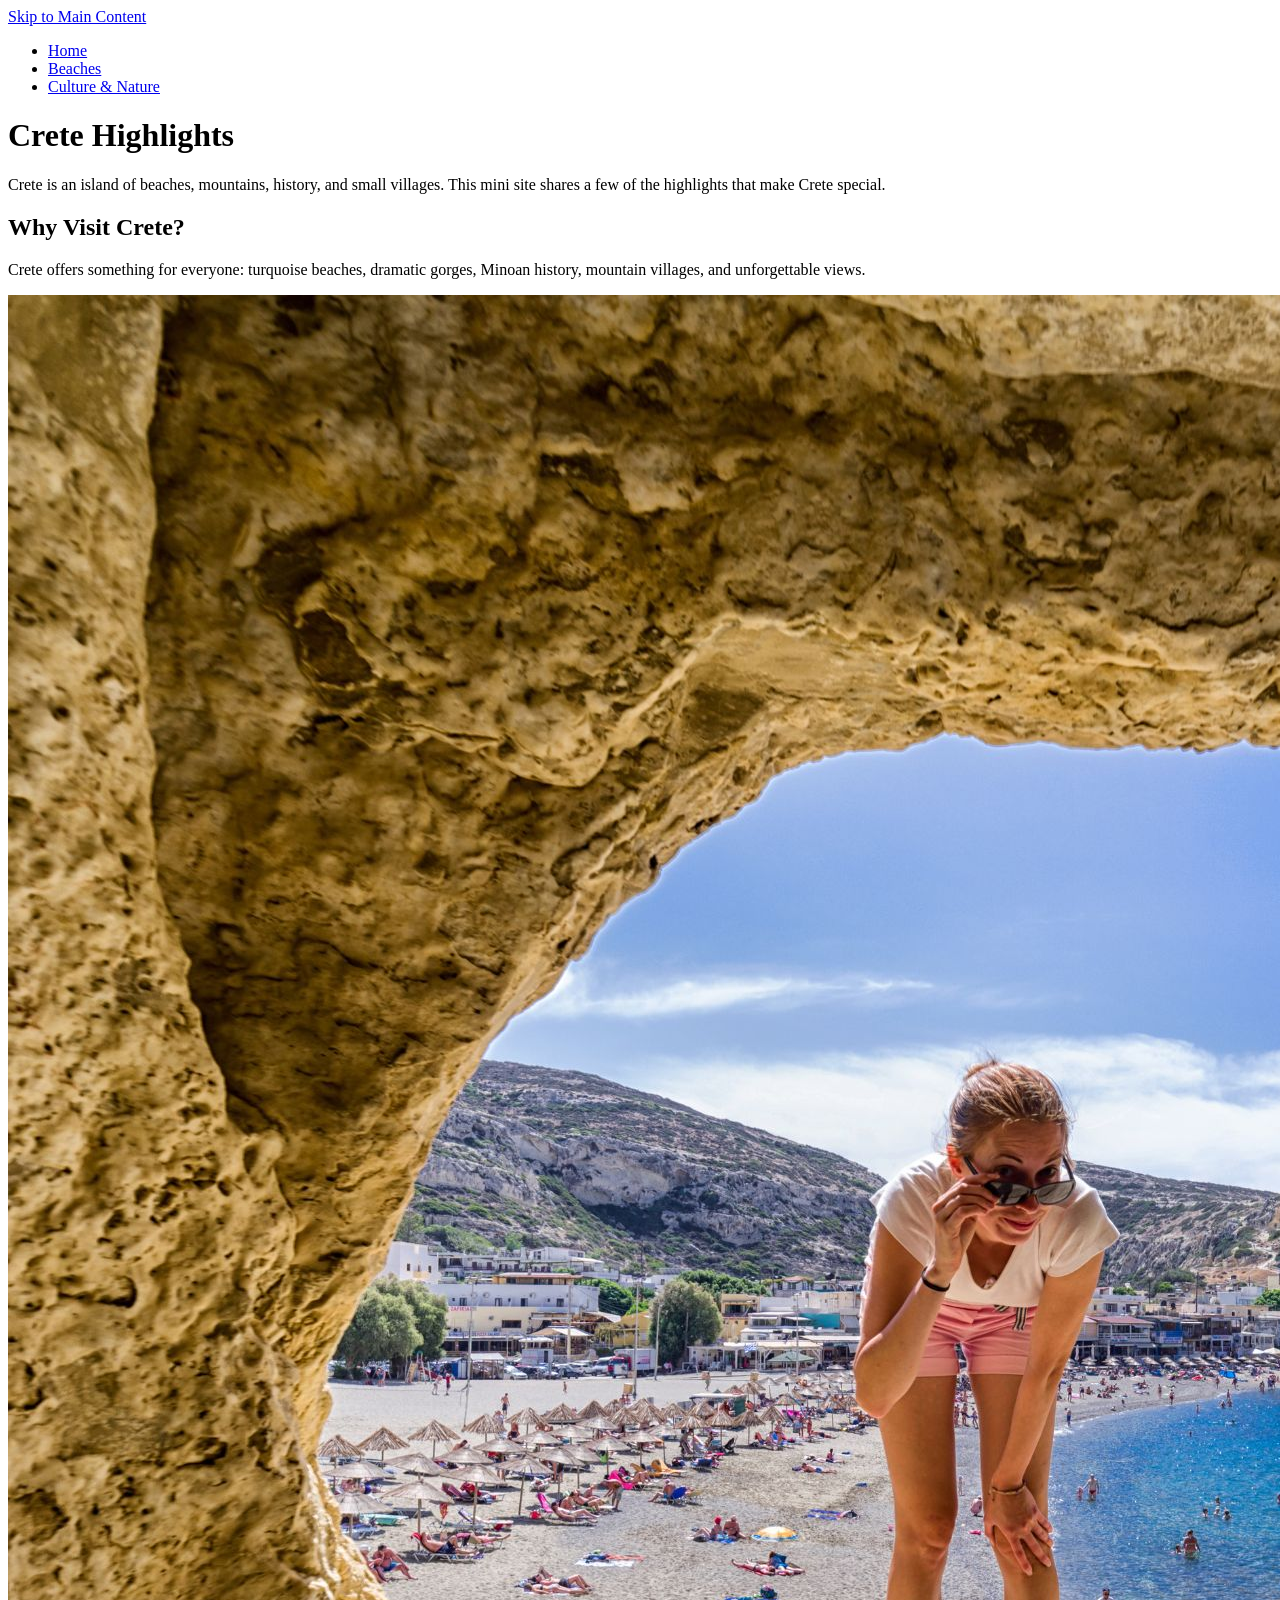
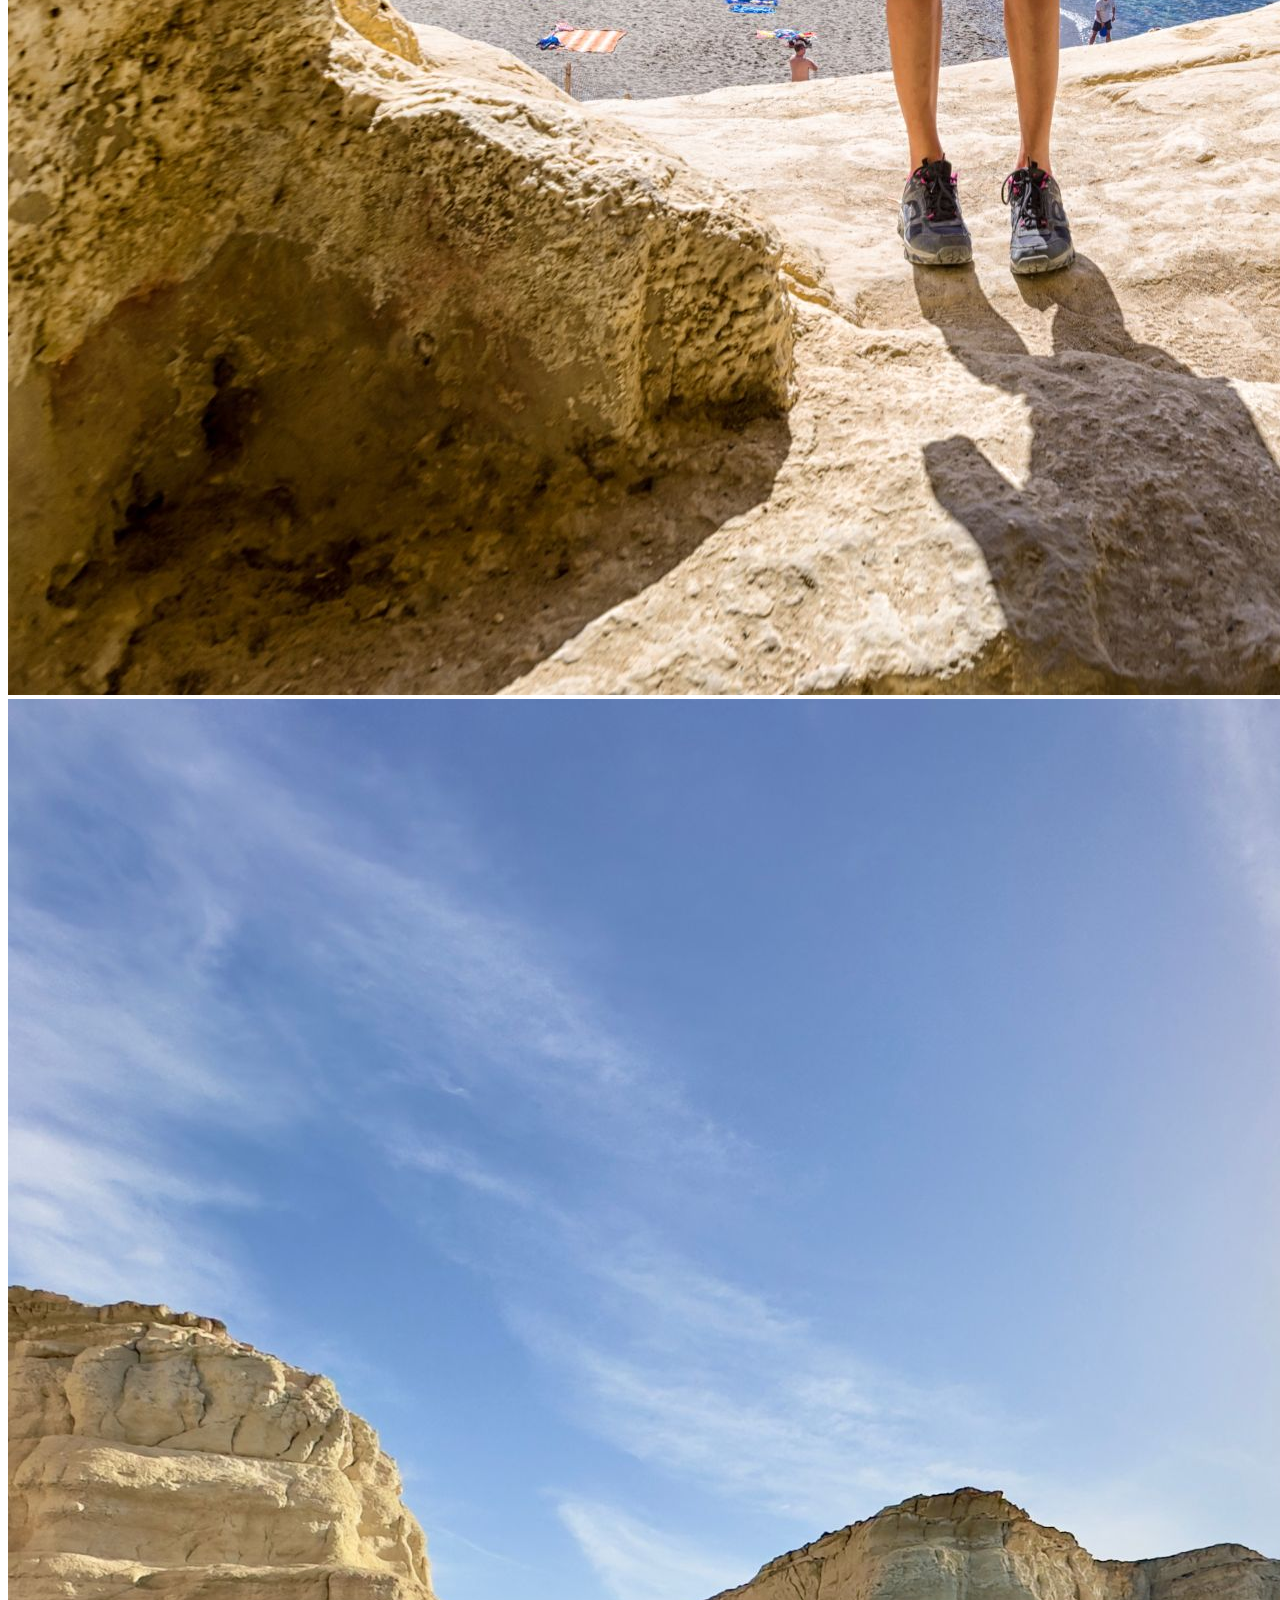
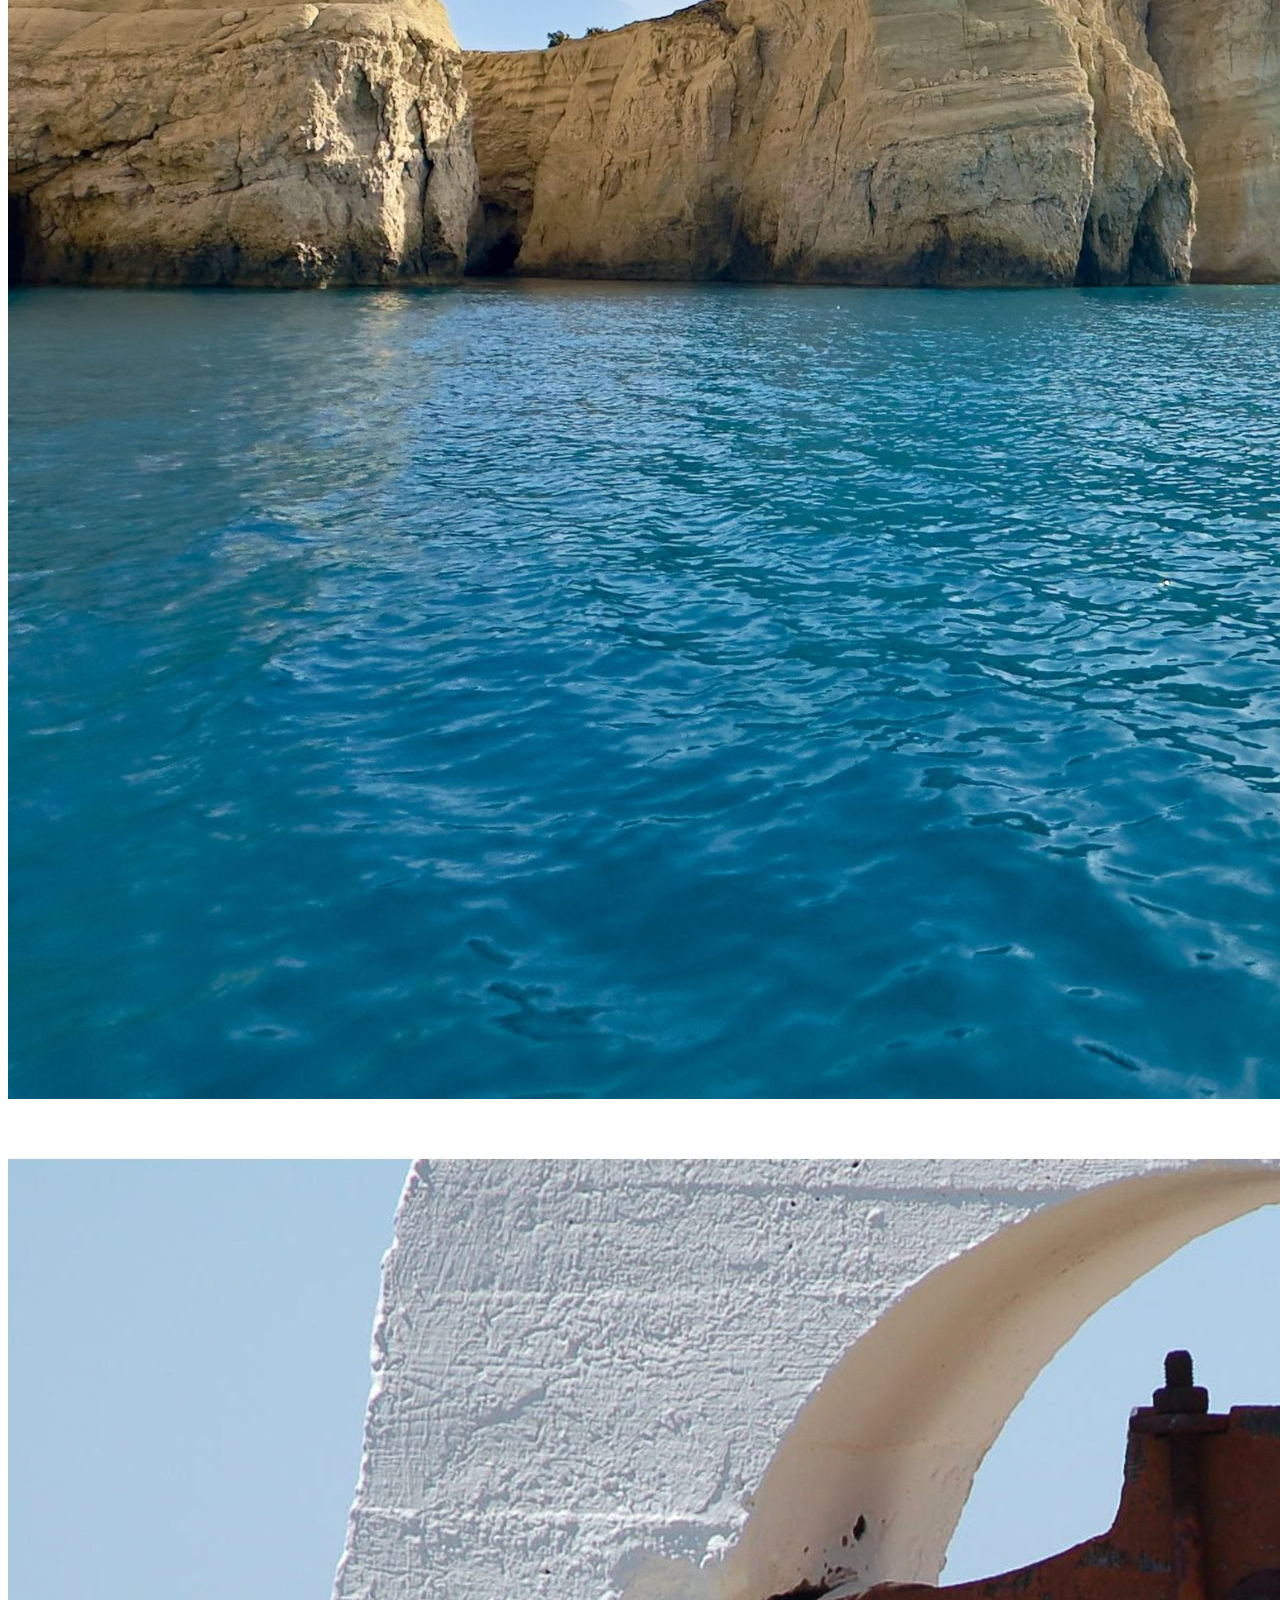
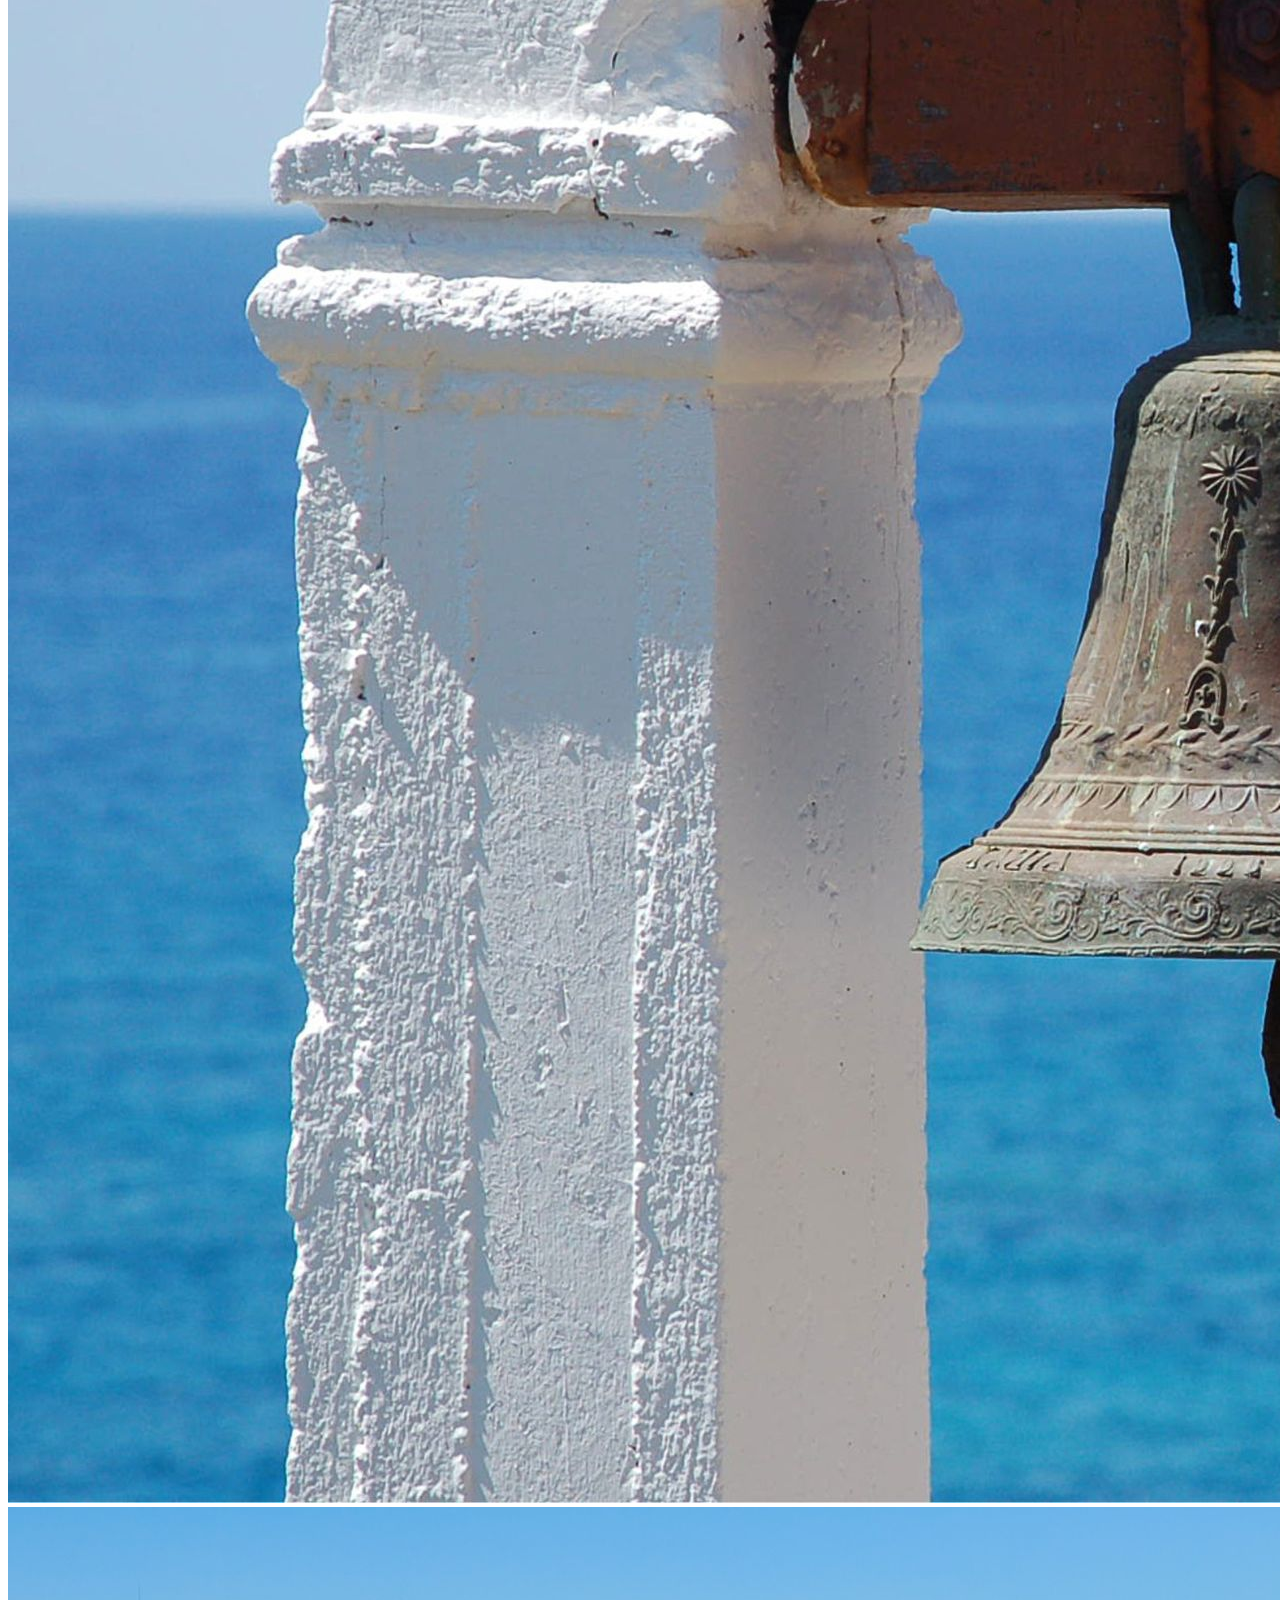
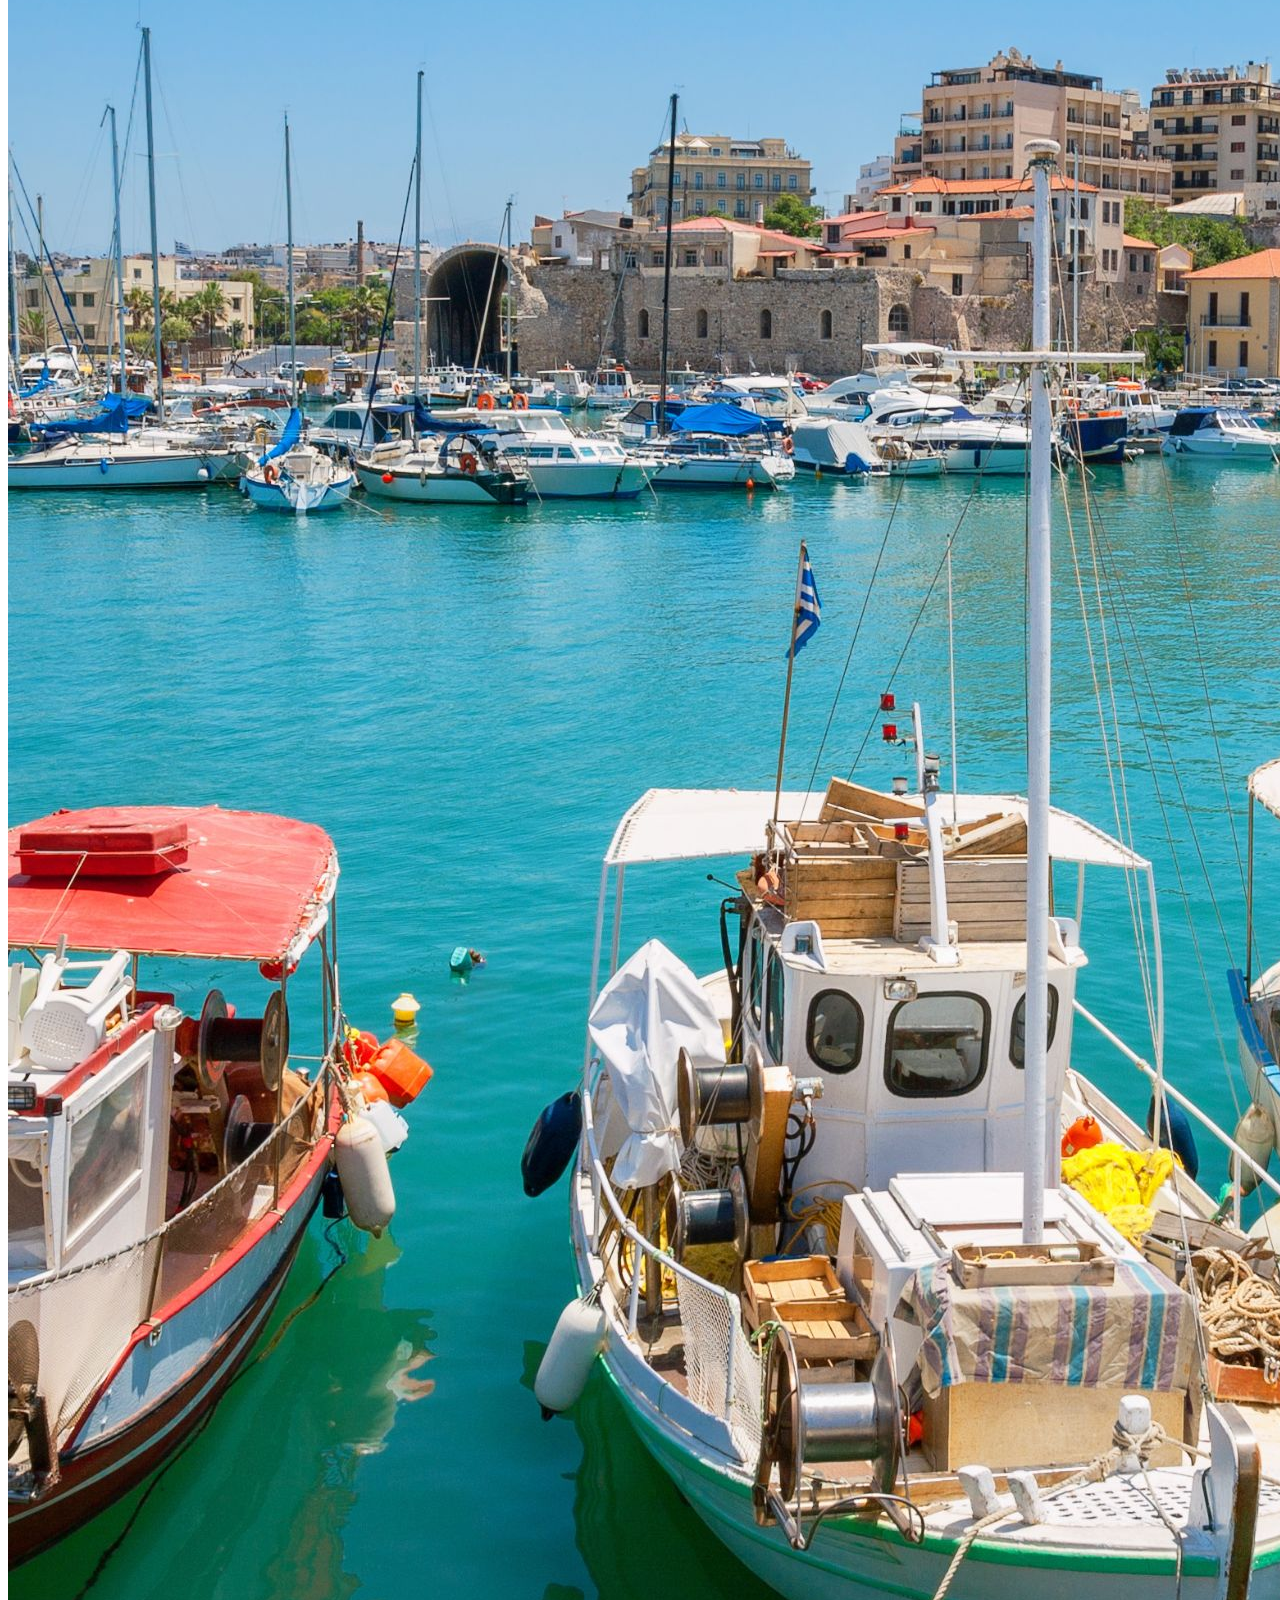
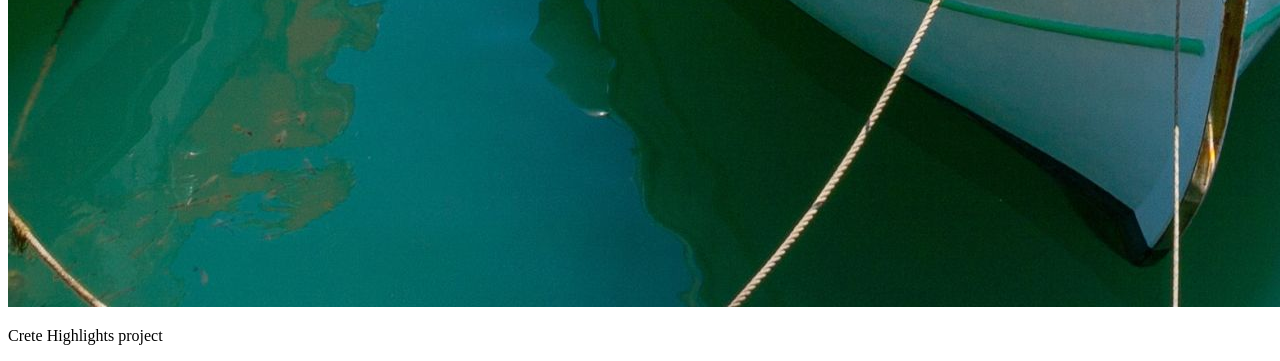
==== cretehighlights/index.html @ b8d299c5 "add Crete highlights site" ====
<!DOCTYPE html>
<html lang="en">
<head>
  <meta charset="UTF-8">
    <meta name="viewport" content="width=device-width">
      <title>Crete Highlights</title>
        <link rel="stylesheet" href="css/style.css">
        </head>
        <body>

          <a href="#main-content" class="skip-link">Skip to Main Content</a>

            <header class="hero">
                <nav class="nav">
                      <ul>
                              <li><a href="index.html">Home</a></li>
                                      <li><a href="beaches.html">Beaches</a></li>
                                              <li><a href="culture.html">Culture & Nature</a></li>
                                                    </ul>
                                                        </nav>

                                                            <h1>Crete Highlights</h1>
                                                                <p class="intro">
                                                                      Crete is an island of beaches, mountains, history, and small villages.
                                                                            This mini site shares a few of the highlights that make Crete special.
                                                                                </p>
                                                                                  </header>

                                                                                    <main id="main-content">
                                                                                        <section>
                                                                                              <h2>Why Visit Crete?</h2>
                                                                                                    <p>
                                                                                                            Crete offers something for everyone: turquoise beaches, dramatic gorges,
                                                                                                                    Minoan history, mountain villages, and unforgettable views.
                                                                                                                          </p>
                                                                                                                              </section>

                                                                                                                                  <section class="grid gallery">
                                                                                                                                        <img src="images/crete-home-1.jpg" alt="A beautiful beach view in Crete">
                                                                                                                                              <img src="images/crete-home-2.jpg" alt="A mountain landscape in Crete">
                                                                                                                                                    <img src="images/crete-home-3.jpg" alt="Traditional architecture in Crete">
                                                                                                                                                          <img src="images/crete-home-4.jpg" alt="A scenic sea view on the island of Crete">
                                                                                                                                                              </section>
                                                                                                                                                                </main>

                                                                                                                                                                  <footer>
                                                                                                                                                                      <p>Crete Highlights project</p>
                                                                                                                                                                        </footer>

                                                                                                                                                                        </body>
                                                                                                                                                                        </html>
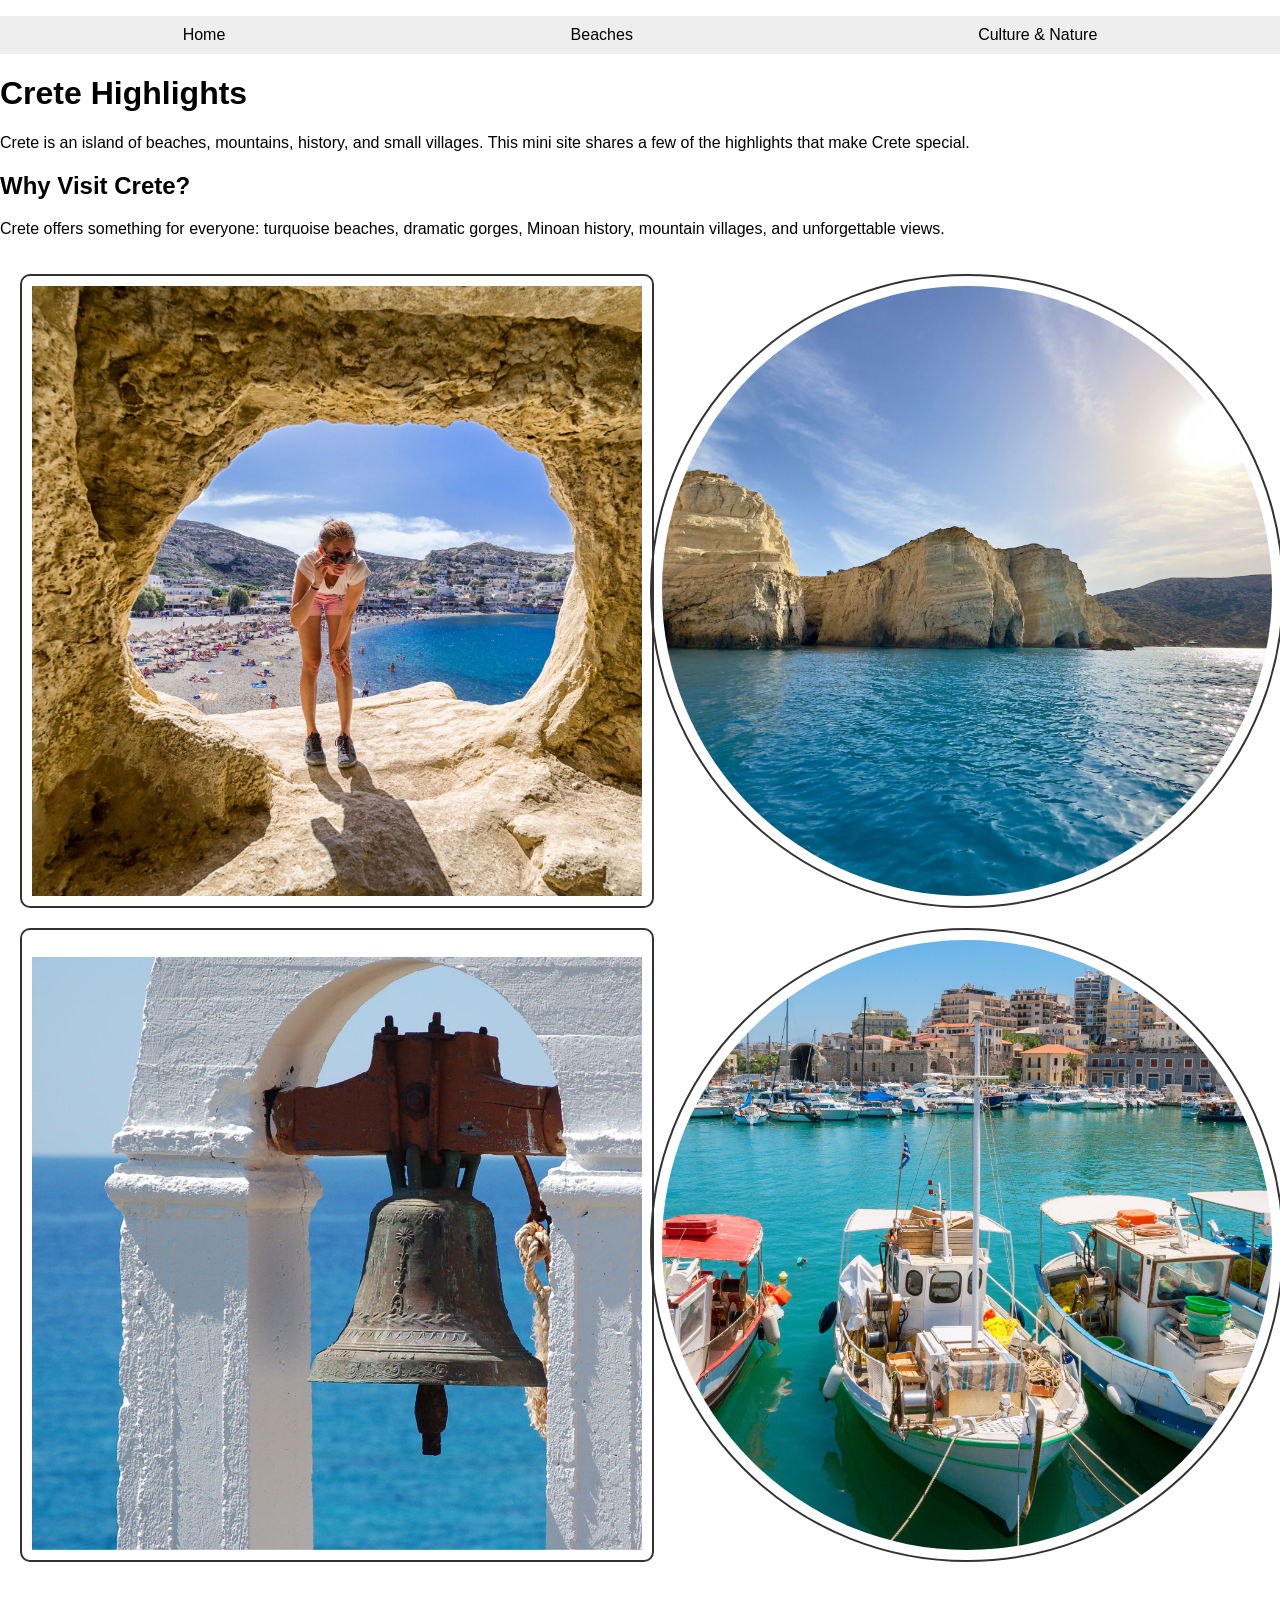
==== commit f11895ba: "Fix stylesheet link path in index.html" ====
--- a/cretehighlights/index.html
+++ b/cretehighlights/index.html
@@ -4,7 +4,7 @@
   <meta charset="UTF-8">
     <meta name="viewport" content="width=device-width">
       <title>Crete Highlights</title>
-        <link rel="stylesheet" href="css/style.css">
+        <link rel="stylesheet" href="style.css">
         </head>
         <body>
 
@@ -48,4 +48,4 @@
                                                                                                                                                                         </footer>
 
                                                                                                                                                                         </body>
-                                                                                                                                                                        </html>+                                                                                                                                                                        </html>
--- a/cretehighlights/style.css
+++ b/cretehighlights/style.css
@@ -0,0 +1,57 @@
+body {
+      font-family: Arial, sans-serif;
+        margin: 0;
+        }
+
+        /* Skip link */
+        .skip-link {
+          position: absolute;
+            top: -40px;
+              left: 10px;
+                background: white;
+                  padding: 8px;
+                  }
+
+                  .skip-link:focus {
+                    top: 10px;
+                    }
+
+                    /* NAV (flex ✔) */
+                    .nav ul {
+                      display: flex;
+                        justify-content: space-around;
+                          list-style: none;
+                            padding: 10px;
+                              background: #eee;
+                              }
+
+                              .nav a {
+                                text-decoration: none;
+                                  color: black;
+                                  }
+
+                                  /* Hover ✔ */
+                                  .nav a:hover {
+                                    color: orange;
+                                    }
+
+                                    /* GRID ✔ */
+                                    .grid {
+                                      display: grid;
+                                        grid-template-columns: repeat(2, 1fr);
+                                          gap: 20px;
+                                            padding: 20px;
+                                            }
+
+                                            /* Box model ✔ */
+                                            .grid img {
+                                              width: 100%;
+                                                padding: 10px;
+                                                  border: 2px solid #333;
+                                                    border-radius: 10px;
+                                                    }
+
+                                                    /* nth-child ✔ */
+                                                    .grid img:nth-child(even) {
+                                                      border-radius: 50%;
+                                                      }
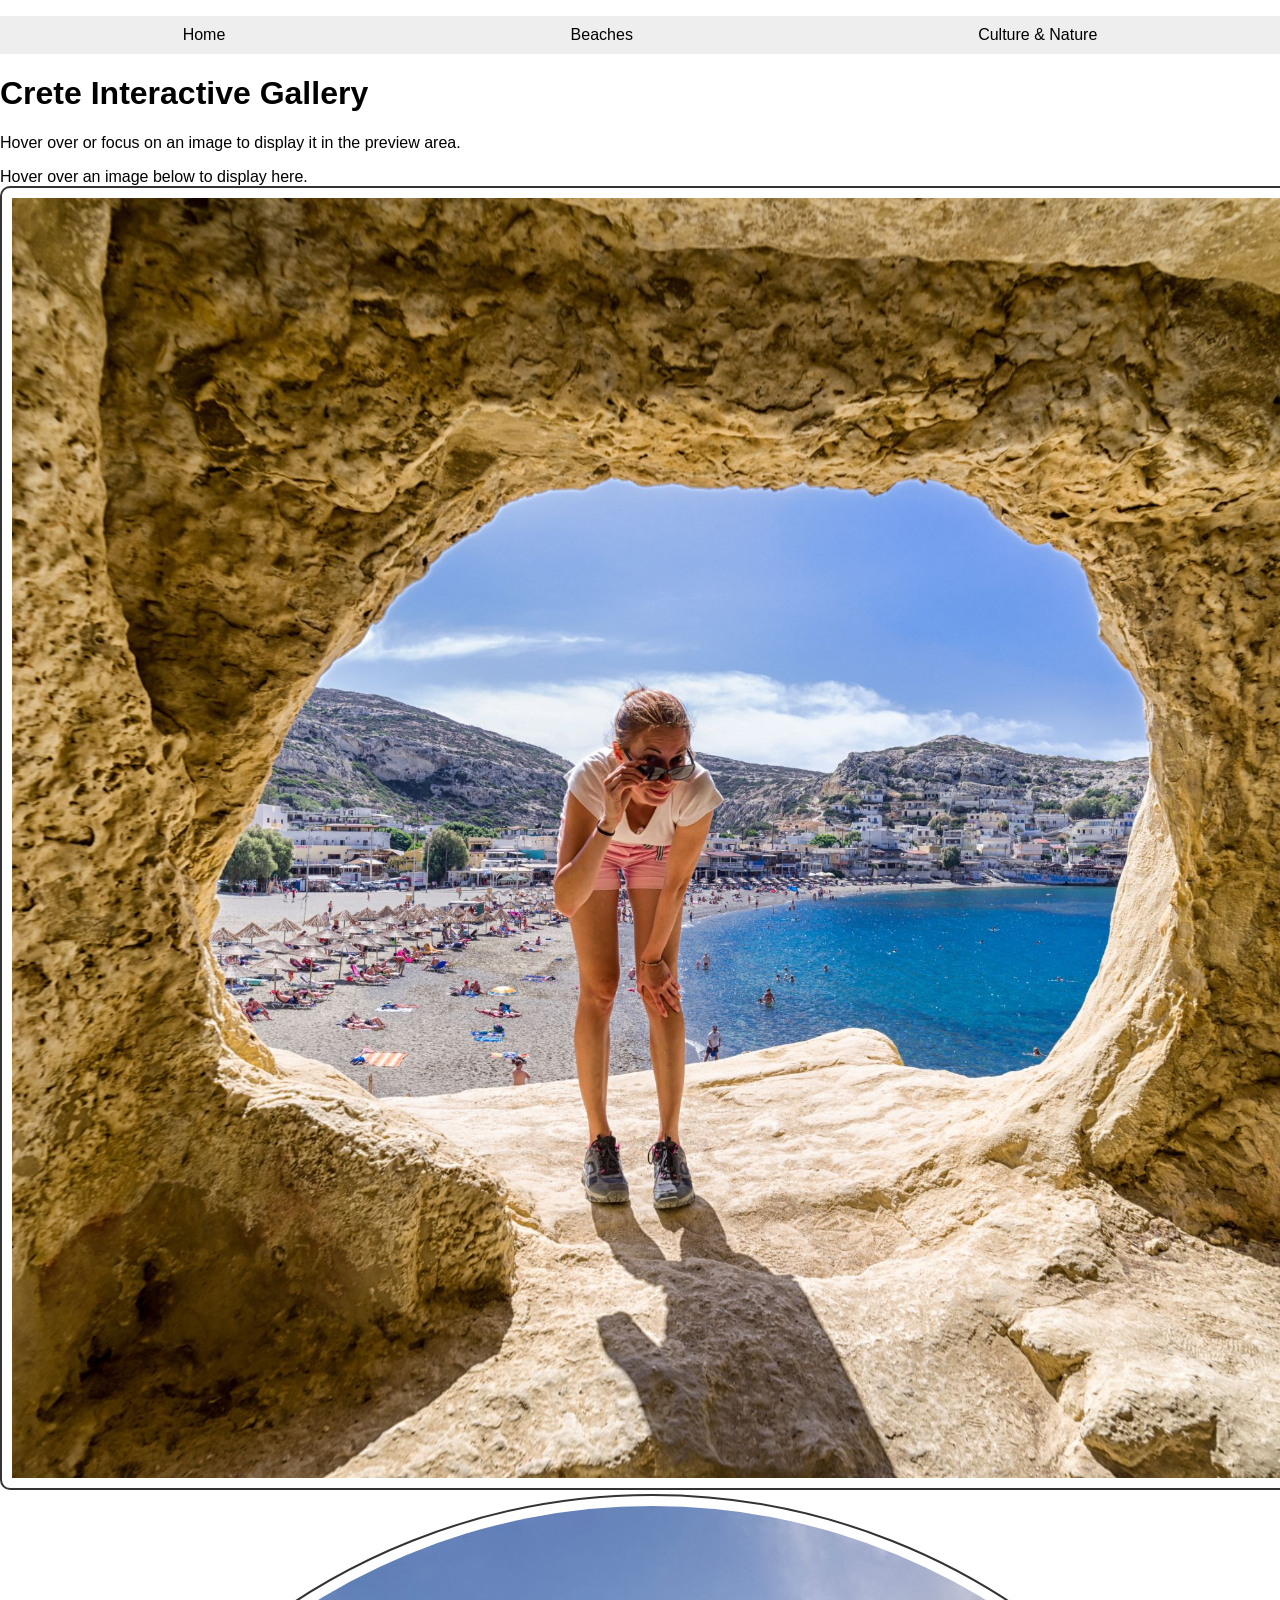
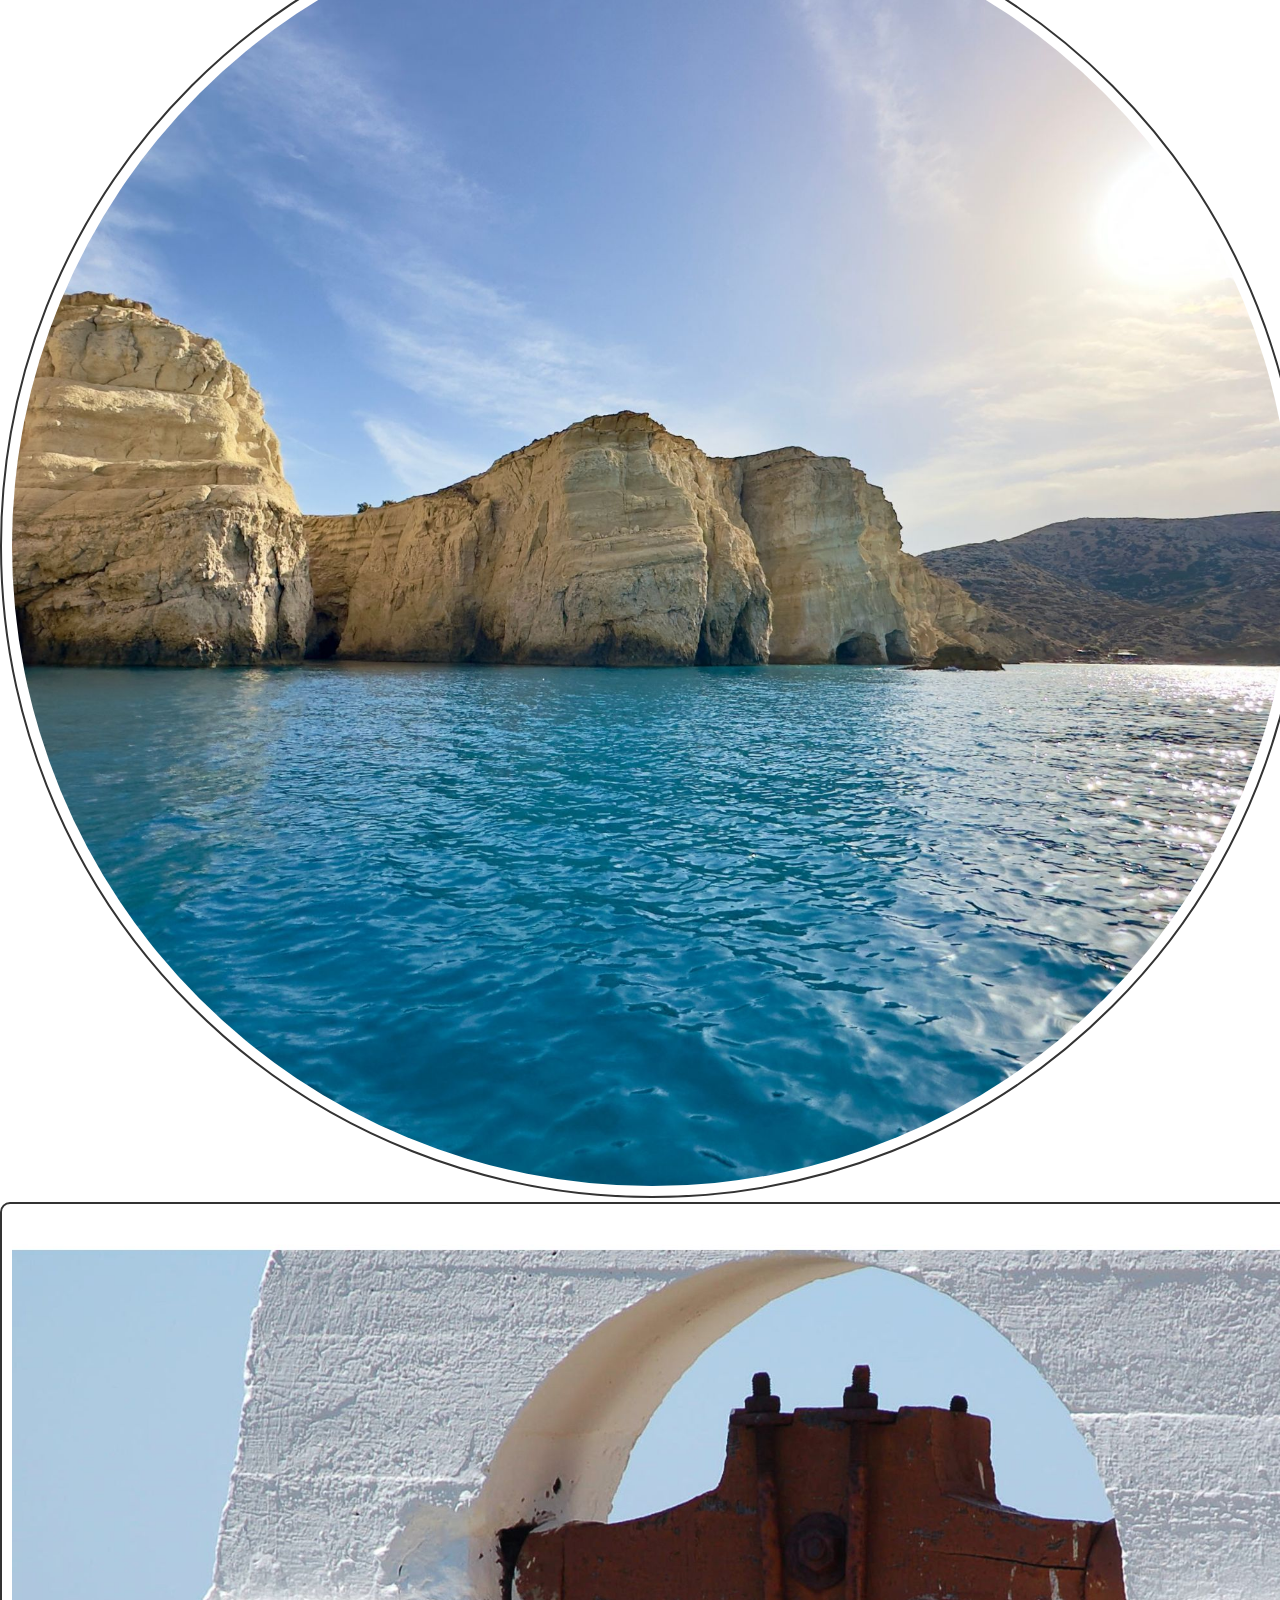
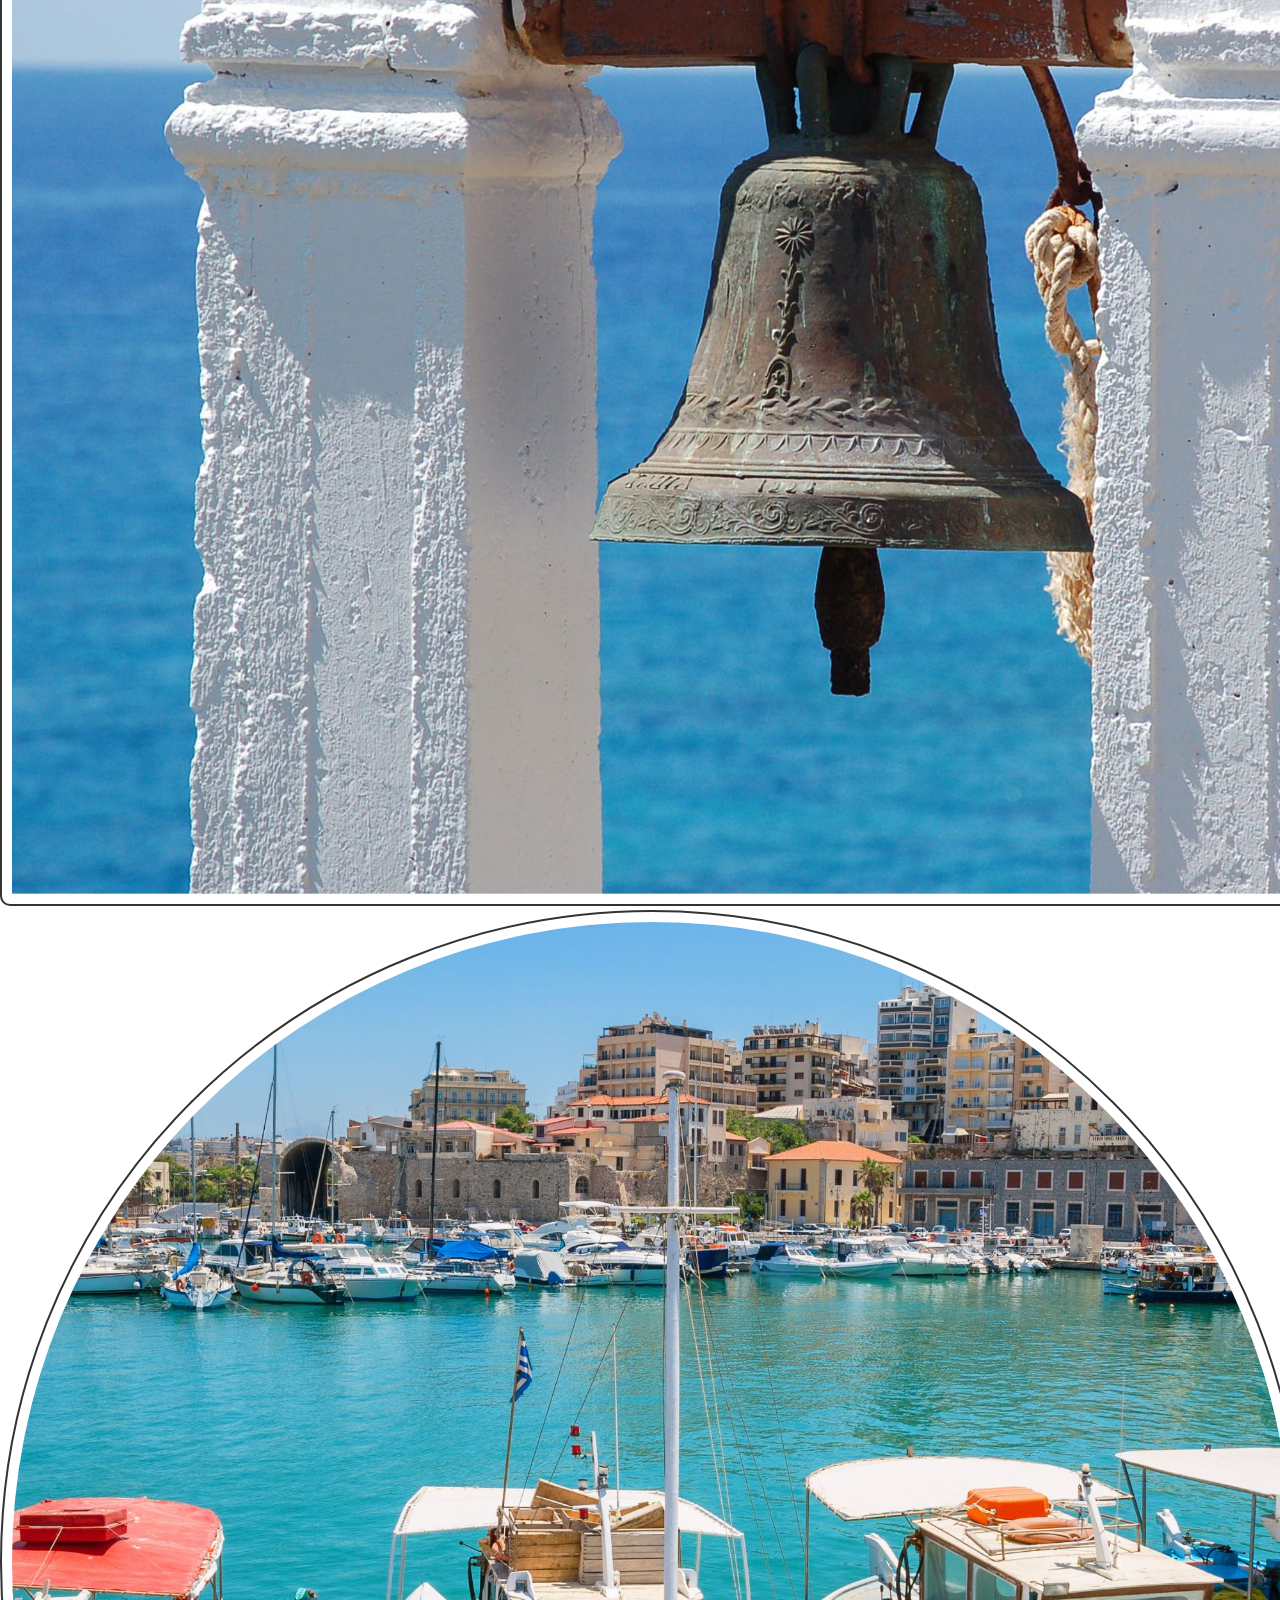
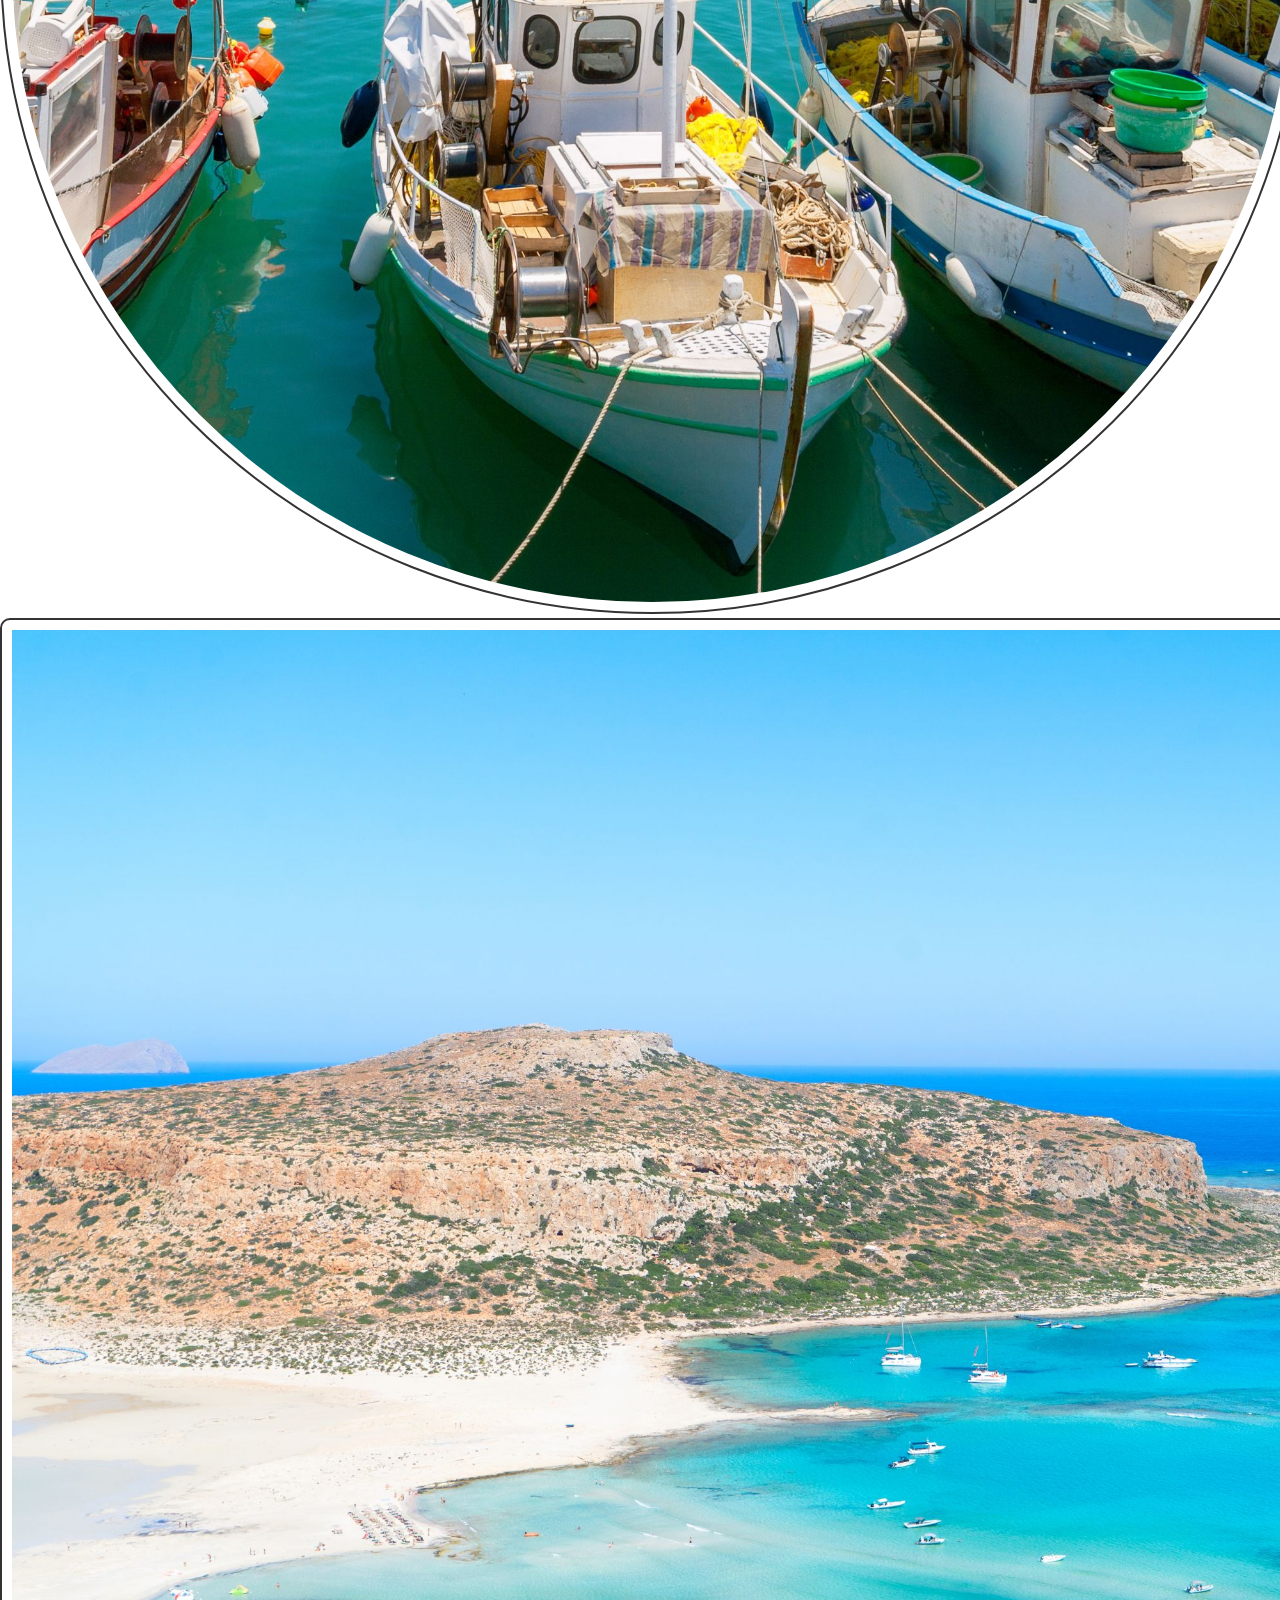
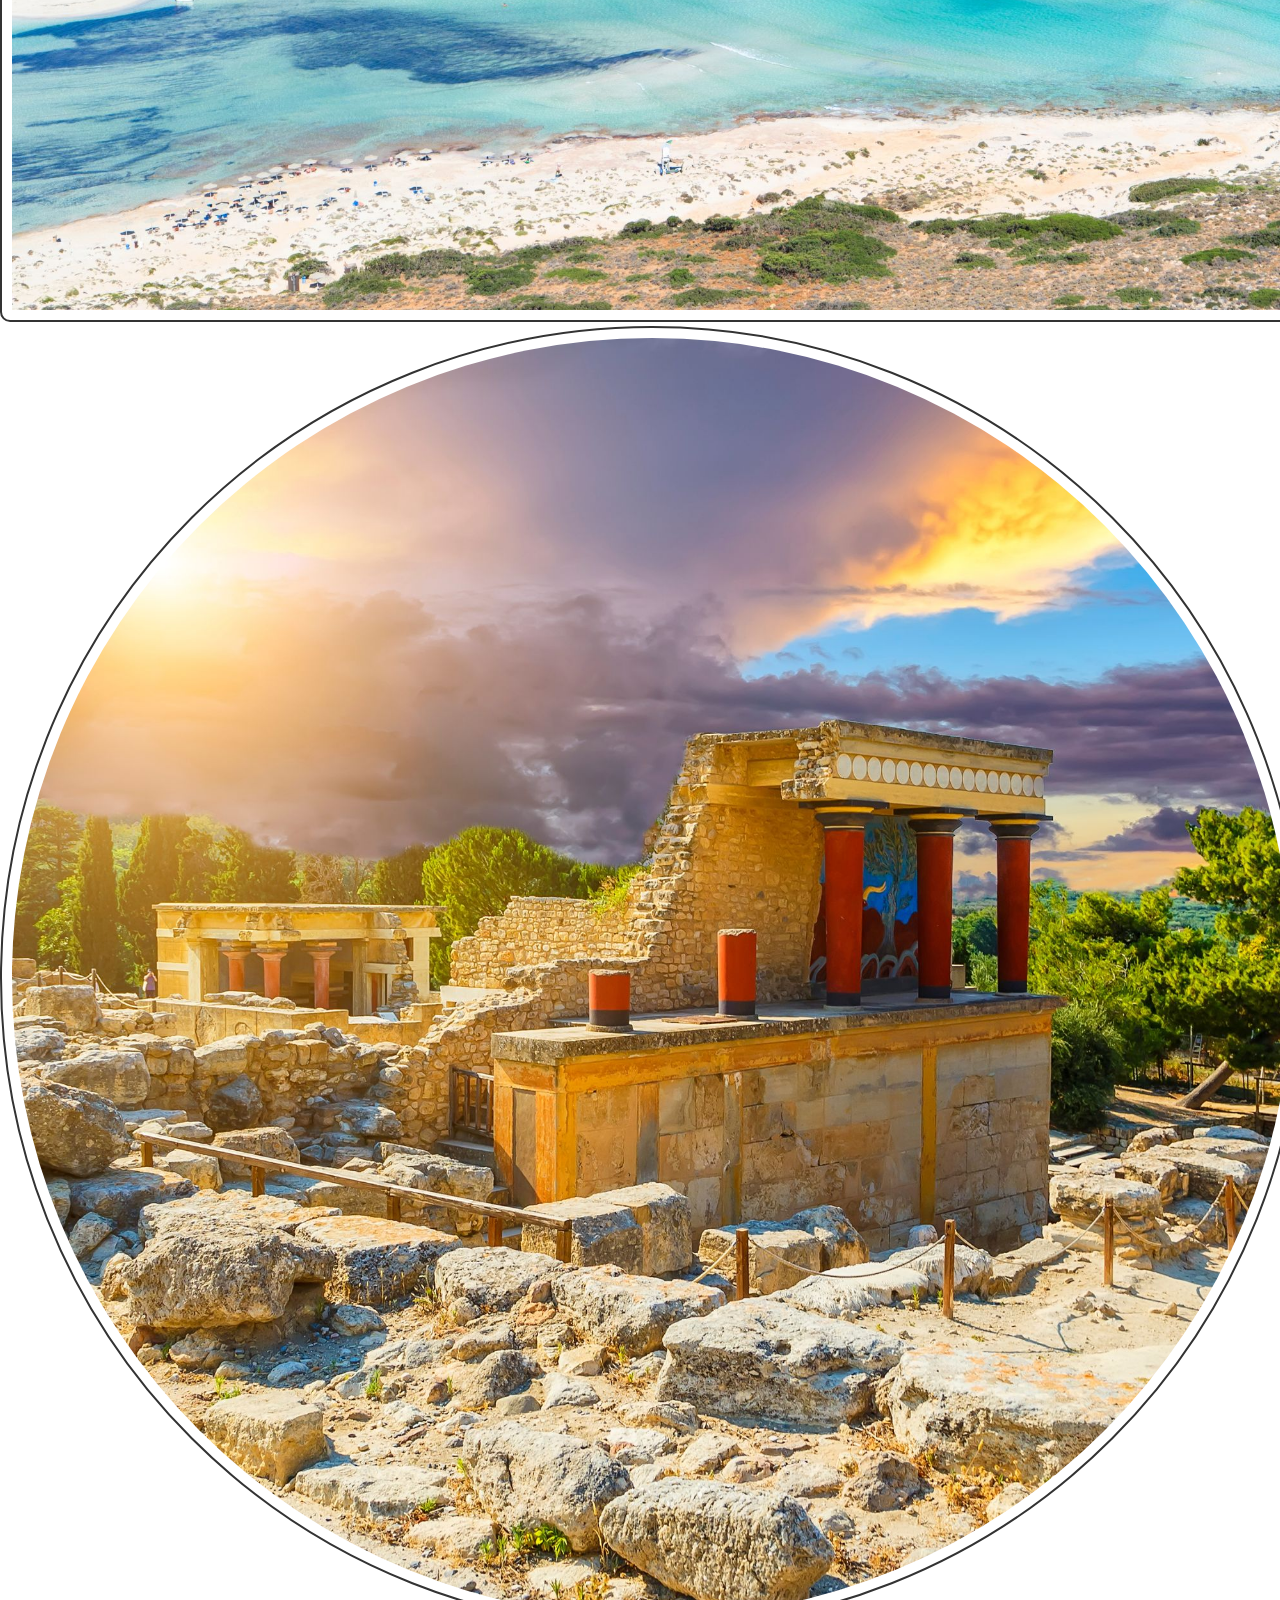
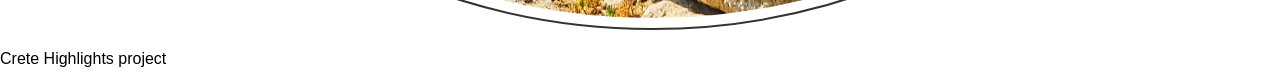
==== commit 619dba86: "Rename page to 'Crete Interactive Gallery'" ====
--- a/cretehighlights/index.html
+++ b/cretehighlights/index.html
@@ -2,50 +2,89 @@
 <html lang="en">
 <head>
   <meta charset="UTF-8">
-    <meta name="viewport" content="width=device-width">
-      <title>Crete Highlights</title>
-        <link rel="stylesheet" href="style.css">
-        </head>
-        <body>
+  <meta name="viewport" content="width=device-width">
+  <title>Crete Interactive Gallery</title>
+  <link rel="stylesheet" href="style.css">
+</head>
+<body onload="addTabFocus()">
 
-          <a href="#main-content" class="skip-link">Skip to Main Content</a>
+  <a href="#main-content" class="skip-link">Skip to Main Content</a>
 
-            <header class="hero">
-                <nav class="nav">
-                      <ul>
-                              <li><a href="index.html">Home</a></li>
-                                      <li><a href="beaches.html">Beaches</a></li>
-                                              <li><a href="culture.html">Culture & Nature</a></li>
-                                                    </ul>
-                                                        </nav>
+  <header class="hero">
+    <nav class="nav">
+      <ul>
+        <li><a href="index.html">Home</a></li>
+        <li><a href="beaches.html">Beaches</a></li>
+        <li><a href="culture.html">Culture & Nature</a></li>
+      </ul>
+    </nav>
 
-                                                            <h1>Crete Highlights</h1>
-                                                                <p class="intro">
-                                                                      Crete is an island of beaches, mountains, history, and small villages.
-                                                                            This mini site shares a few of the highlights that make Crete special.
-                                                                                </p>
-                                                                                  </header>
+    <h1>Crete Interactive Gallery</h1>
+    <p class="intro">
+      Hover over or focus on an image to display it in the preview area.
+    </p>
+  </header>
 
-                                                                                    <main id="main-content">
-                                                                                        <section>
-                                                                                              <h2>Why Visit Crete?</h2>
-                                                                                                    <p>
-                                                                                                            Crete offers something for everyone: turquoise beaches, dramatic gorges,
-                                                                                                                    Minoan history, mountain villages, and unforgettable views.
-                                                                                                                          </p>
-                                                                                                                              </section>
+  <main id="main-content">
+    <div id="image">
+      Hover over an image below to display here.
+    </div>
 
-                                                                                                                                  <section class="grid gallery">
-                                                                                                                                        <img src="images/crete-home-1.jpg" alt="A beautiful beach view in Crete">
-                                                                                                                                              <img src="images/crete-home-2.jpg" alt="A mountain landscape in Crete">
-                                                                                                                                                    <img src="images/crete-home-3.jpg" alt="Traditional architecture in Crete">
-                                                                                                                                                          <img src="images/crete-home-4.jpg" alt="A scenic sea view on the island of Crete">
-                                                                                                                                                              </section>
-                                                                                                                                                                </main>
+    <section class="grid gallery">
+      <img class="preview"
+           src="images/crete-home-1.jpg"
+           alt="A beautiful beach view in Crete"
+           onmouseover="upDate(this)"
+           onmouseleave="unDo()"
+           onfocus="upDate(this)"
+           onblur="unDo()">
 
-                                                                                                                                                                  <footer>
-                                                                                                                                                                      <p>Crete Highlights project</p>
-                                                                                                                                                                        </footer>
+      <img class="preview"
+           src="images/crete-home-2.jpg"
+           alt="A mountain landscape in Crete"
+           onmouseover="upDate(this)"
+           onmouseleave="unDo()"
+           onfocus="upDate(this)"
+           onblur="unDo()">
 
-                                                                                                                                                                        </body>
-                                                                                                                                                                        </html>
+      <img class="preview"
+           src="images/crete-home-3.jpg"
+           alt="Traditional architecture in Crete"
+           onmouseover="upDate(this)"
+           onmouseleave="unDo()"
+           onfocus="upDate(this)"
+           onblur="unDo()">
+
+      <img class="preview"
+           src="images/crete-home-4.jpg"
+           alt="A scenic sea view on the island of Crete"
+           onmouseover="upDate(this)"
+           onmouseleave="unDo()"
+           onfocus="upDate(this)"
+           onblur="unDo()">
+
+      <img class="preview"
+           src="images/balos.jpg"
+           alt="Balos lagoon with turquoise water in Crete"
+           onmouseover="upDate(this)"
+           onmouseleave="unDo()"
+           onfocus="upDate(this)"
+           onblur="unDo()">
+
+      <img class="preview"
+           src="images/knossos.jpg"
+           alt="The historic ruins of Knossos in Crete"
+           onmouseover="upDate(this)"
+           onmouseleave="unDo()"
+           onfocus="upDate(this)"
+           onblur="unDo()">
+    </section>
+  </main>
+
+  <footer>
+    <p>Crete Highlights project</p>
+  </footer>
+
+  <script src="script.js"></script>
+</body>
+</html>
--- a/cretehighlights/style.css
+++ b/cretehighlights/style.css
@@ -36,12 +36,13 @@
                                     }
 
                                     /* GRID ✔ */
-                                    .grid {
-                                      display: grid;
-                                        grid-template-columns: repeat(2, 1fr);
-                                          gap: 20px;
-                                            padding: 20px;
-                                            }
+.flex {
+  display: grid;
+  grid-template-columns: repeat(2, 1fr);
+  gap: 20px;
+  padding: 20px;
+}
+                                    
 
                                             /* Box model ✔ */
                                             .grid img {
